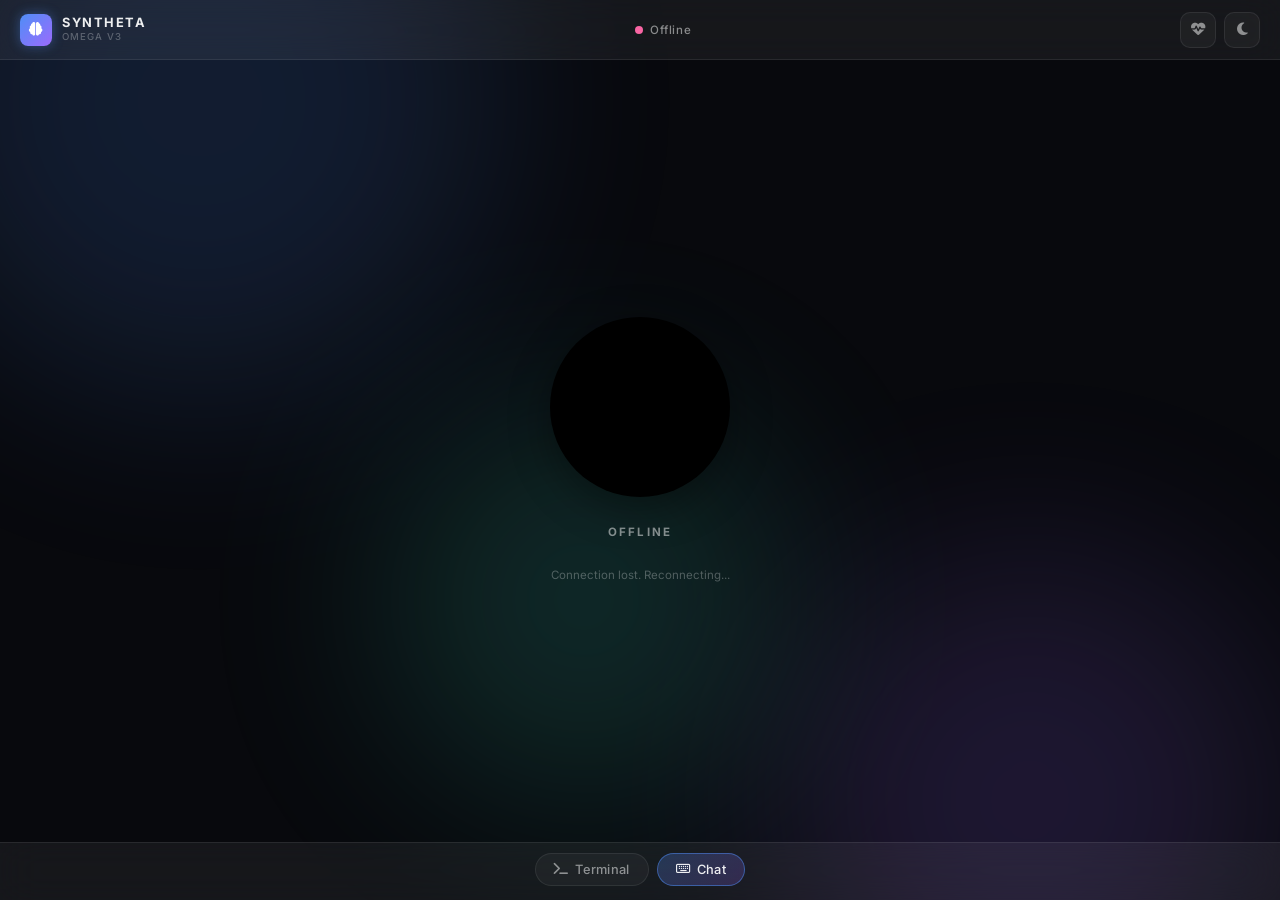
==== webui/index.html @ bdb89688 "Add demo and main application HTML files with interactive orb component and styles - Created demo_or" ====
<!DOCTYPE html>
<html lang="en">
<head>
    <meta charset="UTF-8">
    <meta name="viewport" content="width=device-width, initial-scale=1.0">
    <title>Syntheta — Omega V3</title>
    <meta name="description" content="Syntheta AI Engine — Voice-first interface with real-time cognitive processing.">
    <link rel="preconnect" href="https://fonts.googleapis.com">
    <link rel="preconnect" href="https://fonts.gstatic.com" crossorigin>
    <link href="https://fonts.googleapis.com/css2?family=Inter:ital,opsz,wght@0,14..32,100..900;1,14..32,100..900&display=swap" rel="stylesheet">
    <link rel="stylesheet" href="https://cdnjs.cloudflare.com/ajax/libs/font-awesome/6.5.0/css/all.min.css">
    <link rel="stylesheet" href="styles.css">
</head>
<body class="theme-dark">

    <!-- Ambient Background -->
    <div class="bg-ambient">
        <div class="glow glow-blue"></div>
        <div class="glow glow-purple"></div>
        <div class="glow glow-teal"></div>
    </div>

    <!-- App Shell -->
    <div class="app-shell">

        <!-- ── TOP NAV ── -->
        <header class="top-nav" id="top-nav">
            <div class="nav-brand">
                <div class="brand-icon">
                    <i class="fa-solid fa-brain"></i>
                </div>
                <div class="brand-text">
                    <span class="brand-name">SYNTHETA</span>
                    <span class="brand-version">OMEGA V3</span>
                </div>
            </div>

            <div class="nav-status">
                <span class="status-dot" id="conn-dot"></span>
                <span class="status-label" id="conn-label">Connecting...</span>
            </div>

            <div class="nav-actions">
                <button id="btn-health" class="nav-btn" title="System Health">
                    <i class="fa-solid fa-heart-pulse"></i>
                </button>
                <button id="btn-theme" class="nav-btn" title="Toggle Theme">
                    <i class="fa-solid fa-moon"></i>
                </button>
            </div>
        </header>

        <!-- ── MAIN CONTENT ── -->
        <main class="main-content">

            <!-- ORB VIEW -->
            <section class="view-section" id="view-orb">
                <div class="orb-wrapper">
                    <div class="orb" id="syntheta-orb">
                        <div class="orb-fluid orb-fluid-1"></div>
                        <div class="orb-fluid orb-fluid-2"></div>
                        <div class="orb-fluid orb-fluid-3"></div>
                    </div>
                    <p class="orb-label" id="orb-label">IDLE</p>
                    <p class="orb-sublabel" id="orb-sublabel">Awaiting connection to engine...</p>
                </div>
            </section>

            <!-- CHAT VIEW -->
            <section class="view-section hidden" id="view-chat">
                <div class="chat-history" id="chat-history">
                    <div class="chat-msg system">
                        <div class="msg-avatar sys-avatar"><i class="fa-solid fa-brain"></i></div>
                        <div class="msg-bubble sys-bubble">SYNTHETA online. Type a message below to begin.</div>
                    </div>
                </div>
            </section>

        </main>

        <!-- ── BOTTOM BAR ── -->
        <footer class="bottom-bar">

            <!-- Chat input (shown in chat mode) -->
            <div class="chat-input-row hidden" id="chat-input-area">
                <input type="text" id="chat-input" placeholder="Ask Syntheta anything..." autocomplete="off" spellcheck="false">
                <button id="btn-send" class="send-btn" title="Send">
                    <i class="fa-solid fa-arrow-up"></i>
                </button>
            </div>

            <!-- Control Pills -->
            <div class="control-pills">
                <button id="btn-terminal" class="pill" title="Toggle Terminal Log">
                    <i class="fa-solid fa-terminal"></i>
                    <span>Terminal</span>
                </button>
                <button id="btn-chat-toggle" class="pill pill-active" title="Toggle Chat Mode">
                    <i class="fa-regular fa-keyboard"></i>
                    <span>Chat</span>
                </button>
            </div>
        </footer>

    </div>

    <!-- ── TERMINAL DRAWER ── -->
    <div class="terminal-drawer" id="terminal-drawer">
        <div class="terminal-header">
            <div class="terminal-title">
                <i class="fa-solid fa-code-branch"></i>
                <span>Live Engine Output</span>
            </div>
            <button id="close-terminal" class="drawer-close">
                <i class="fa-solid fa-chevron-down"></i>
            </button>
        </div>
        <div class="terminal-body" id="terminal-logs">
            <div class="log-line log-info">> Waiting for engine connection...</div>
        </div>
    </div>

    <!-- ── HEALTH OVERLAY ── -->
    <div class="modal-overlay hidden" id="overlay-health">
        <div class="modal-card" id="health-card">
            <div class="modal-header">
                <h2 class="modal-title"><i class="fa-solid fa-microchip"></i> System Vitals</h2>
                <button id="close-health" class="modal-close"><i class="fa-solid fa-xmark"></i></button>
            </div>
            <div class="vitals-grid">
                <div class="vital-card">
                    <div class="vital-icon vram-icon"><i class="fa-solid fa-memory"></i></div>
                    <div class="vital-value" id="stat-vram">—</div>
                    <div class="vital-label">VRAM</div>
                    <div class="vital-bar"><div class="vital-bar-fill" id="bar-vram" style="width:0%"></div></div>
                </div>
                <div class="vital-card">
                    <div class="vital-icon ram-icon"><i class="fa-solid fa-server"></i></div>
                    <div class="vital-value" id="stat-ram">—</div>
                    <div class="vital-label">RAM</div>
                    <div class="vital-bar"><div class="vital-bar-fill" id="bar-ram" style="width:0%"></div></div>
                </div>
                <div class="vital-card">
                    <div class="vital-icon net-icon"><i class="fa-solid fa-wifi"></i></div>
                    <div class="vital-value" id="stat-net">—</div>
                    <div class="vital-label">Network</div>
                    <div class="vital-bar"><div class="vital-bar-fill" id="bar-net" style="width:50%"></div></div>
                </div>
                <div class="vital-card">
                    <div class="vital-icon model-icon"><i class="fa-solid fa-robot"></i></div>
                    <div class="vital-value" id="stat-model" style="font-size:1rem">Llama 3.2</div>
                    <div class="vital-label">Core Model</div>
                    <div class="vital-bar"><div class="vital-bar-fill" style="width:100%; background: var(--accent-green)"></div></div>
                </div>
            </div>
        </div>
    </div>

    <script src="app.js"></script>
</body>
</html>
---- webui/styles.css ----
/* ============================================================
   SYNTHETA OMEGA V3 — Premium Glass UI
   Apple-inspired, dark-first, fully adaptive
   ============================================================ */

/* ── FONTS & VARIABLES ─────────────────────────────────── */
:root {
  --font: 'Inter', -apple-system, BlinkMacSystemFont, sans-serif;

  /* Accent Palette */
  --accent-blue:   #4f8ef7;
  --accent-purple: #9b6bfc;
  --accent-teal:   #3de6c8;
  --accent-pink:   #f765a3;
  --accent-green:  #34d99a;
  --accent-amber:  #f5a623;

  /* Dark Theme Tokens */
  --bg:           #08090d;
  --bg-surface:   rgba(255,255,255,0.04);
  --bg-glass:     rgba(255,255,255,0.06);
  --bg-glass-hov: rgba(255,255,255,0.10);
  --border:       rgba(255,255,255,0.08);
  --border-glow:  rgba(79, 142, 247, 0.35);
  --text-primary: rgba(255,255,255,0.92);
  --text-secondary: rgba(255,255,255,0.50);
  --text-muted:   rgba(255,255,255,0.28);

  /* Orb base colours (dark) */
  --orb-a: #4f8ef7;
  --orb-b: #9b6bfc;
  --orb-c: #3de6c8;

  /* Geometry */
  --radius-sm: 10px;
  --radius-md: 16px;
  --radius-lg: 24px;
  --radius-xl: 32px;
  --nav-h:     60px;
  --bar-h:     80px;
}

/* Light theme overrides */
.theme-light {
  --bg:           #f0f2f8;
  --bg-surface:   rgba(0,0,0,0.03);
  --bg-glass:     rgba(255,255,255,0.55);
  --bg-glass-hov: rgba(255,255,255,0.75);
  --border:       rgba(0,0,0,0.07);
  --border-glow:  rgba(79, 142, 247, 0.25);
  --text-primary: rgba(0,0,0,0.88);
  --text-secondary: rgba(0,0,0,0.50);
  --text-muted:   rgba(0,0,0,0.30);
  --orb-a: #2d70e8;
  --orb-b: #7a4fe0;
  --orb-c: #00b8a2;
}

/* ── RESET ─────────────────────────────────────────────── */
*, *::before, *::after { box-sizing: border-box; margin: 0; padding: 0; }

html, body {
  height: 100%;
  overflow: hidden;
}

body {
  font-family: var(--font);
  background: var(--bg);
  color: var(--text-primary);
  transition: background 0.4s ease, color 0.4s ease;
  -webkit-font-smoothing: antialiased;
}

button { cursor: pointer; border: none; background: none; font-family: var(--font); }
input  { font-family: var(--font); }

/* ── AMBIENT BACKGROUND ────────────────────────────────── */
.bg-ambient {
  position: fixed;
  inset: 0;
  z-index: 0;
  overflow: hidden;
  pointer-events: none;
}
.glow {
  position: absolute;
  border-radius: 50%;
  filter: blur(100px);
  opacity: 0.15;
  animation: float 18s ease-in-out infinite;
}
.glow-blue   { width: 600px; height: 600px; background: var(--accent-blue);   top: -200px; left: -100px; animation-delay: 0s;   }
.glow-purple { width: 500px; height: 500px; background: var(--accent-purple); bottom: -150px; right: 0; animation-delay: -6s;  }
.glow-teal   { width: 400px; height: 400px; background: var(--accent-teal);   bottom: 100px; left: 30%;  animation-delay: -12s; }

.theme-light .glow { opacity: 0.08; }

@keyframes float {
  0%,100% { transform: translateY(0) scale(1); }
  50%      { transform: translateY(40px) scale(1.07); }
}

/* ── APP SHELL ─────────────────────────────────────────── */
.app-shell {
  position: relative;
  z-index: 1;
  display: flex;
  flex-direction: column;
  height: 100vh;
  height: 100dvh;
}

/* ── TOP NAV ───────────────────────────────────────────── */
.top-nav {
  flex-shrink: 0;
  height: var(--nav-h);
  display: flex;
  align-items: center;
  justify-content: space-between;
  padding: 0 20px;
  background: var(--bg-glass);
  border-bottom: 1px solid var(--border);
  backdrop-filter: blur(20px);
  -webkit-backdrop-filter: blur(20px);
}

.nav-brand {
  display: flex;
  align-items: center;
  gap: 10px;
}
.brand-icon {
  width: 32px; height: 32px;
  border-radius: 8px;
  background: linear-gradient(135deg, var(--accent-blue), var(--accent-purple));
  display: flex; align-items: center; justify-content: center;
  font-size: 0.85rem;
  color: #fff;
  box-shadow: 0 0 12px rgba(79,142,247,0.4);
}
.brand-text { display: flex; flex-direction: column; line-height: 1; }
.brand-name { font-size: 0.8rem; font-weight: 700; letter-spacing: 0.12em; color: var(--text-primary); }
.brand-version { font-size: 0.6rem; font-weight: 500; letter-spacing: 0.1em; color: var(--text-muted); margin-top: 2px; }

.nav-status { display: flex; align-items: center; gap: 7px; }
.status-dot {
  width: 8px; height: 8px; border-radius: 50%;
  background: var(--text-muted);
  transition: background 0.4s;
  box-shadow: 0 0 0 0 transparent;
}
.status-dot.online {
  background: var(--accent-green);
  animation: pulse-dot 2.5s ease-in-out infinite;
}
.status-dot.error { background: var(--accent-pink); }

@keyframes pulse-dot {
  0%,100% { box-shadow: 0 0 0 0 rgba(52,217,154,0.5); }
  50%      { box-shadow: 0 0 0 6px rgba(52,217,154,0); }
}

.status-label { font-size: 0.72rem; font-weight: 500; color: var(--text-secondary); letter-spacing: 0.05em; }

.nav-actions { display: flex; gap: 8px; }
.nav-btn {
  width: 36px; height: 36px;
  border-radius: 10px;
  background: var(--bg-surface);
  border: 1px solid var(--border);
  color: var(--text-secondary);
  font-size: 0.9rem;
  display: flex; align-items: center; justify-content: center;
  transition: all 0.2s ease;
}
.nav-btn:hover {
  background: var(--bg-glass-hov);
  color: var(--text-primary);
  transform: translateY(-1px);
  border-color: var(--border-glow);
}

/* ── MAIN CONTENT ──────────────────────────────────────── */
.main-content {
  flex: 1;
  overflow: hidden;
  position: relative;
}

.view-section {
  position: absolute;
  inset: 0;
  display: flex;
  flex-direction: column;
  align-items: center;
  justify-content: center;
  padding: 20px;
  transition: opacity 0.4s ease, transform 0.4s ease;
}
.view-section.hidden {
  opacity: 0;
  pointer-events: none;
  transform: scale(0.97);
}

/* ── ORB ────────────────────────────────────────────────── */
.orb-wrapper {
  display: flex;
  flex-direction: column;
  align-items: center;
  gap: 28px;
  user-select: none;
}

.orb {
  position: relative;
  width: 180px; height: 180px;
  border-radius: 50%;
  background: #000; /* Deep black core */
  display: flex;
  align-items: center;
  justify-content: center;
  /* Removed overflow: hidden to allow fluid colors to bleed outward like a cloud! */
  box-shadow: 0 10px 40px rgba(0,0,0,0.4);
  transition: background 0.5s ease, transform 0.5s cubic-bezier(0.25, 1, 0.5, 1);
  /* Use transform for hardware acceleration */
  transform: translateZ(0); 
}
@media (max-height: 600px) { .orb { width: 140px; height: 140px; } }

.theme-light .orb {
  background: rgba(255, 255, 255, 0.4); /* Soft semi-transparent base to let colors burn through */
  box-shadow: 0 8px 30px rgba(0,0,0,0.08), inset 0 2px 10px rgba(255,255,255,0.8);
}

/* Base Idle Animation (Slight Breathing) */
.orb.state-idle {
  animation: orb-breathe-idle 4s ease-in-out infinite;
  background: #000;
}
.theme-light .orb.state-idle {
  background: #fff; /* Solid white only when idle so it looks clean */
}
@keyframes orb-breathe-idle {
  0%, 100% { transform: scale(1) translateZ(0); }
  50% { transform: scale(1.04) translateZ(0); box-shadow: 0 8px 40px rgba(0,0,0,0.5); }
}

/* Fluid Blobs for Active States */
.orb-fluid {
  position: absolute;
  width: 180%; height: 180%; /* Even larger to create immense soft edge clouds */
  top: -40%; left: -40%;
  border-radius: 40% 60% 70% 30% / 40% 50% 60% 50%;
  opacity: 0; /* Hidden by default when idle */
  transition: opacity 0.6s ease, filter 0.5s ease;
  filter: blur(28px); /* Extreme blur for that soft watercolor/cloud look */
  mix-blend-mode: screen; /* Flawless color blending for light emissions */
}

.theme-light .orb-fluid {
  mix-blend-mode: multiply; /* Creates the rich, multi-color burning effect */
  opacity: 0.85; /* Slightly expose the base to prevent it from getting too dark */
}

.orb-fluid-1 { background: var(--accent-blue); animation: fluid-spin 5s linear infinite; }
.orb-fluid-2 { background: var(--accent-purple); animation: fluid-spin 7s linear infinite reverse; }
.orb-fluid-3 { background: var(--accent-teal); animation: fluid-spin 9s linear infinite; }

@keyframes fluid-spin {
  0% { transform: rotate(0deg) translateZ(0); border-radius: 40% 60% 70% 30% / 40% 50% 60% 50%; }
  50% { border-radius: 60% 40% 30% 70% / 60% 50% 40% 50%; }
  100% { transform: rotate(360deg) translateZ(0); border-radius: 40% 60% 70% 30% / 40% 50% 60% 50%; }
}

/* ── ORB STATES ─────────────────────────────────────────── */

/* PROCESSING & LISTENING */
.orb.state-processing .orb-fluid,
.orb.state-web_search .orb-fluid {
  opacity: 0.9;
}
.orb.state-processing, .orb.state-web_search {
  background: #000;
  animation: orb-breathe-active 1.5s ease-in-out infinite alternate;
}
.theme-light .orb.state-processing, .theme-light .orb.state-web_search {
  background: rgba(255, 255, 255, 0.2); /* Merge the inner circle with the rhythm */
}

@keyframes orb-breathe-active {
  from { transform: scale(1.05) translateZ(0); }
  to { transform: scale(1.1) translateZ(0); box-shadow: 0 0 50px rgba(79,142,247,0.4); }
}

/* WEBSearch: slightly different color emphasis */
.orb.state-web_search .orb-fluid-1 { background: var(--accent-amber); filter: blur(20px); }
.orb.state-web_search .orb-fluid-2 { background: var(--accent-pink); }

/* SPEAKING: Live Audio Rhythm (Driven by JS) */
.orb.state-speaking .orb-fluid {
  opacity: 1;
  filter: blur(12px); 
  animation-duration: 1.5s; /* Faster fluid spin while speaking */
}
.orb.state-speaking {
  background: #000;
  /* Transform & Box-shadow are controlled dynamically by app.js rhythm simulator */
}
.theme-light .orb.state-speaking { 
  background: rgba(255, 255, 255, 0.1); /* Almost invisible core to let the burn colors take over entirely */
}

.orb-label {
  font-size: 0.72rem;
  font-weight: 700;
  letter-spacing: 0.18em;
  color: var(--text-secondary);
  transition: color 0.4s;
}
.orb-sublabel {
  font-size: 0.72rem;
  color: var(--text-muted);
  text-align: center;
  max-width: 240px;
  line-height: 1.5;
}

/* ── CHAT VIEW ──────────────────────────────────────────── */
.chat-history {
  width: 100%;
  max-width: 680px;
  height: 100%;
  overflow-y: auto;
  display: flex;
  flex-direction: column;
  gap: 14px;
  padding: 24px 0 8px;
  scroll-behavior: smooth;
}
.chat-history::-webkit-scrollbar { width: 4px; }
.chat-history::-webkit-scrollbar-track { background: transparent; }
.chat-history::-webkit-scrollbar-thumb { background: var(--border); border-radius: 4px; }

.chat-msg {
  display: flex;
  align-items: flex-end;
  gap: 10px;
  animation: msg-in 0.3s ease;
}
@keyframes msg-in {
  from { opacity: 0; transform: translateY(10px); }
  to   { opacity: 1; transform: translateY(0); }
}

.chat-msg.user {
  flex-direction: row-reverse;
}

.msg-avatar {
  width: 30px; height: 30px; border-radius: 50%;
  display: flex; align-items: center; justify-content: center;
  font-size: 0.75rem; flex-shrink: 0;
}
.sys-avatar  { background: linear-gradient(135deg, var(--accent-blue), var(--accent-purple)); color: #fff; }
.user-avatar { background: var(--bg-glass); border: 1px solid var(--border); color: var(--text-secondary); }

.msg-bubble {
  max-width: 72%;
  padding: 12px 16px;
  border-radius: var(--radius-md);
  font-size: 0.88rem;
  line-height: 1.6;
}
.sys-bubble {
  background: var(--bg-glass);
  border: 1px solid var(--border);
  backdrop-filter: blur(12px);
  color: var(--text-primary);
  border-bottom-left-radius: 4px;
}
.user-bubble {
  background: linear-gradient(135deg,
    color-mix(in srgb, var(--accent-blue) 90%, transparent),
    color-mix(in srgb, var(--accent-purple) 70%, transparent));
  color: #fff;
  border-bottom-right-radius: 4px;
}

/* ── BOTTOM BAR ─────────────────────────────────────────── */
.bottom-bar {
  flex-shrink: 0;
  padding: 10px 16px 14px;
  background: var(--bg-glass);
  border-top: 1px solid var(--border);
  backdrop-filter: blur(20px);
  -webkit-backdrop-filter: blur(20px);
  display: flex;
  flex-direction: column;
  gap: 10px;
}

/* Chat Input Row */
.chat-input-row {
  display: flex;
  gap: 10px;
  align-items: center;
  animation: slide-up 0.3s ease;
}
.chat-input-row.hidden { display: none; }

@keyframes slide-up {
  from { opacity: 0; transform: translateY(8px); }
  to   { opacity: 1; transform: translateY(0); }
}

#chat-input {
  flex: 1;
  background: var(--bg-surface);
  border: 1px solid var(--border);
  border-radius: var(--radius-lg);
  padding: 12px 18px;
  color: var(--text-primary);
  font-size: 0.9rem;
  outline: none;
  transition: border-color 0.2s, box-shadow 0.2s;
}
#chat-input:focus {
  border-color: var(--border-glow);
  box-shadow: 0 0 0 3px rgba(79,142,247,0.12);
}
#chat-input::placeholder { color: var(--text-muted); }

.send-btn {
  width: 42px; height: 42px;
  border-radius: 50%;
  background: linear-gradient(135deg, var(--accent-blue), var(--accent-purple));
  color: #fff;
  font-size: 0.85rem;
  display: flex; align-items: center; justify-content: center;
  transition: transform 0.2s, box-shadow 0.2s;
  box-shadow: 0 4px 14px rgba(79,142,247,0.4);
}
.send-btn:hover { transform: scale(1.08); box-shadow: 0 6px 20px rgba(79,142,247,0.55); }
.send-btn:active { transform: scale(0.95); }

/* Control Pills Row */
.control-pills {
  display: flex;
  gap: 8px;
  justify-content: center;
}
.pill {
  display: inline-flex;
  align-items: center;
  gap: 7px;
  padding: 8px 18px;
  border-radius: 100px;
  background: var(--bg-surface);
  border: 1px solid var(--border);
  color: var(--text-secondary);
  font-size: 0.8rem;
  font-weight: 500;
  transition: all 0.2s ease;
  letter-spacing: 0.02em;
}
.pill:hover {
  background: var(--bg-glass-hov);
  color: var(--text-primary);
  border-color: var(--border-glow);
  transform: translateY(-1px);
}
.pill-active {
  background: linear-gradient(135deg,
    color-mix(in srgb, var(--accent-blue) 25%, transparent),
    color-mix(in srgb, var(--accent-purple) 20%, transparent));
  border-color: color-mix(in srgb, var(--accent-blue) 50%, transparent);
  color: var(--text-primary);
}

/* ── TERMINAL DRAWER ────────────────────────────────────── */
.terminal-drawer {
  position: fixed;
  bottom: 0; left: 0; right: 0;
  z-index: 50;
  height: 42vh;
  background: rgba(6, 8, 14, 0.92);
  border-top: 1px solid var(--border);
  backdrop-filter: blur(24px);
  -webkit-backdrop-filter: blur(24px);
  display: flex;
  flex-direction: column;
  transform: translateY(100%);
  transition: transform 0.4s cubic-bezier(0.32, 0.72, 0, 1);
}
.theme-light .terminal-drawer { background: rgba(230,233,242,0.92); }
.terminal-drawer.open { transform: translateY(0); }

.terminal-header {
  display: flex;
  align-items: center;
  justify-content: space-between;
  padding: 14px 18px 10px;
  border-bottom: 1px solid var(--border);
}
.terminal-title {
  display: flex; align-items: center; gap: 8px;
  font-size: 0.75rem; font-weight: 600;
  letter-spacing: 0.06em; color: var(--text-secondary);
}
.terminal-title i { color: var(--accent-teal); }

.drawer-close {
  color: var(--text-muted);
  font-size: 0.85rem;
  padding: 4px 8px;
  border-radius: 6px;
  transition: all 0.2s;
}
.drawer-close:hover { color: var(--text-primary); background: var(--bg-glass-hov); }

.terminal-body {
  flex: 1;
  overflow-y: auto;
  padding: 12px 18px;
  font-family: 'SF Mono', 'Fira Code', 'Consolas', monospace;
  font-size: 0.72rem;
  line-height: 1.7;
  display: flex;
  flex-direction: column;
  gap: 2px;
}
.terminal-body::-webkit-scrollbar { width: 4px; }
.terminal-body::-webkit-scrollbar-thumb { background: var(--border); border-radius: 4px; }

.log-line { display: block; transition: color 0.1s; }
.log-info    { color: rgba(120,200,255,0.75); }
.log-success { color: rgba(52,217,154,0.85); }
.log-warn    { color: rgba(245,166,35,0.85); }
.log-error   { color: rgba(247,101,163,0.85); }
.log-default { color: var(--text-secondary); }

/* ── HEALTH OVERLAY ─────────────────────────────────────── */
.modal-overlay {
  position: fixed;
  inset: 0;
  z-index: 100;
  background: rgba(0,0,0,0.55);
  backdrop-filter: blur(10px);
  -webkit-backdrop-filter: blur(10px);
  display: flex;
  align-items: center;
  justify-content: center;
  padding: 20px;
  animation: fade-in 0.2s ease;
}
.modal-overlay.hidden { display: none; }

@keyframes fade-in { from { opacity: 0; } to { opacity: 1; } }

.modal-card {
  width: 100%;
  max-width: 440px;
  background: var(--bg-glass);
  border: 1px solid var(--border);
  border-radius: var(--radius-xl);
  backdrop-filter: blur(30px);
  -webkit-backdrop-filter: blur(30px);
  overflow: hidden;
  box-shadow: 0 24px 80px rgba(0,0,0,0.5);
  animation: card-in 0.3s cubic-bezier(0.34, 1.56, 0.64, 1);
}
@keyframes card-in {
  from { opacity: 0; transform: scale(0.9) translateY(20px); }
  to   { opacity: 1; transform: scale(1) translateY(0); }
}

.modal-header {
  display: flex;
  align-items: center;
  justify-content: space-between;
  padding: 20px 22px 16px;
  border-bottom: 1px solid var(--border);
}
.modal-title {
  font-size: 0.95rem;
  font-weight: 600;
  display: flex; align-items: center; gap: 9px;
  color: var(--text-primary);
}
.modal-title i { color: var(--accent-blue); }

.modal-close {
  width: 30px; height: 30px;
  border-radius: 50%;
  background: var(--bg-surface);
  border: 1px solid var(--border);
  color: var(--text-secondary);
  font-size: 0.85rem;
  display: flex; align-items: center; justify-content: center;
  transition: all 0.2s;
}
.modal-close:hover { background: var(--bg-glass-hov); color: var(--text-primary); }

.vitals-grid {
  display: grid;
  grid-template-columns: 1fr 1fr;
  gap: 12px;
  padding: 18px 22px 22px;
}

.vital-card {
  background: var(--bg-surface);
  border: 1px solid var(--border);
  border-radius: var(--radius-md);
  padding: 16px;
  display: flex;
  flex-direction: column;
  gap: 4px;
  transition: border-color 0.3s;
}
.vital-card:hover { border-color: var(--border-glow); }

.vital-icon {
  width: 32px; height: 32px;
  border-radius: 8px;
  display: flex; align-items: center; justify-content: center;
  font-size: 0.85rem;
  margin-bottom: 6px;
}
.vram-icon  { background: rgba(155,107,252,0.15); color: var(--accent-purple); }
.ram-icon   { background: rgba(79,142,247,0.15);  color: var(--accent-blue); }
.net-icon   { background: rgba(61,230,200,0.15);  color: var(--accent-teal); }
.model-icon { background: rgba(52,217,154,0.15);  color: var(--accent-green); }

.vital-value {
  font-size: 1.25rem;
  font-weight: 700;
  color: var(--text-primary);
  letter-spacing: -0.01em;
}
.vital-label {
  font-size: 0.7rem;
  color: var(--text-muted);
  font-weight: 500;
  letter-spacing: 0.05em;
  text-transform: uppercase;
}
.vital-bar {
  margin-top: 10px;
  height: 3px;
  background: var(--border);
  border-radius: 4px;
  overflow: hidden;
}
.vital-bar-fill {
  height: 100%;
  border-radius: 4px;
  background: linear-gradient(90deg, var(--accent-blue), var(--accent-purple));
  transition: width 0.7s ease;
}

/* ── UTILITIES ──────────────────────────────────────────── */
.hidden { display: none !important; }
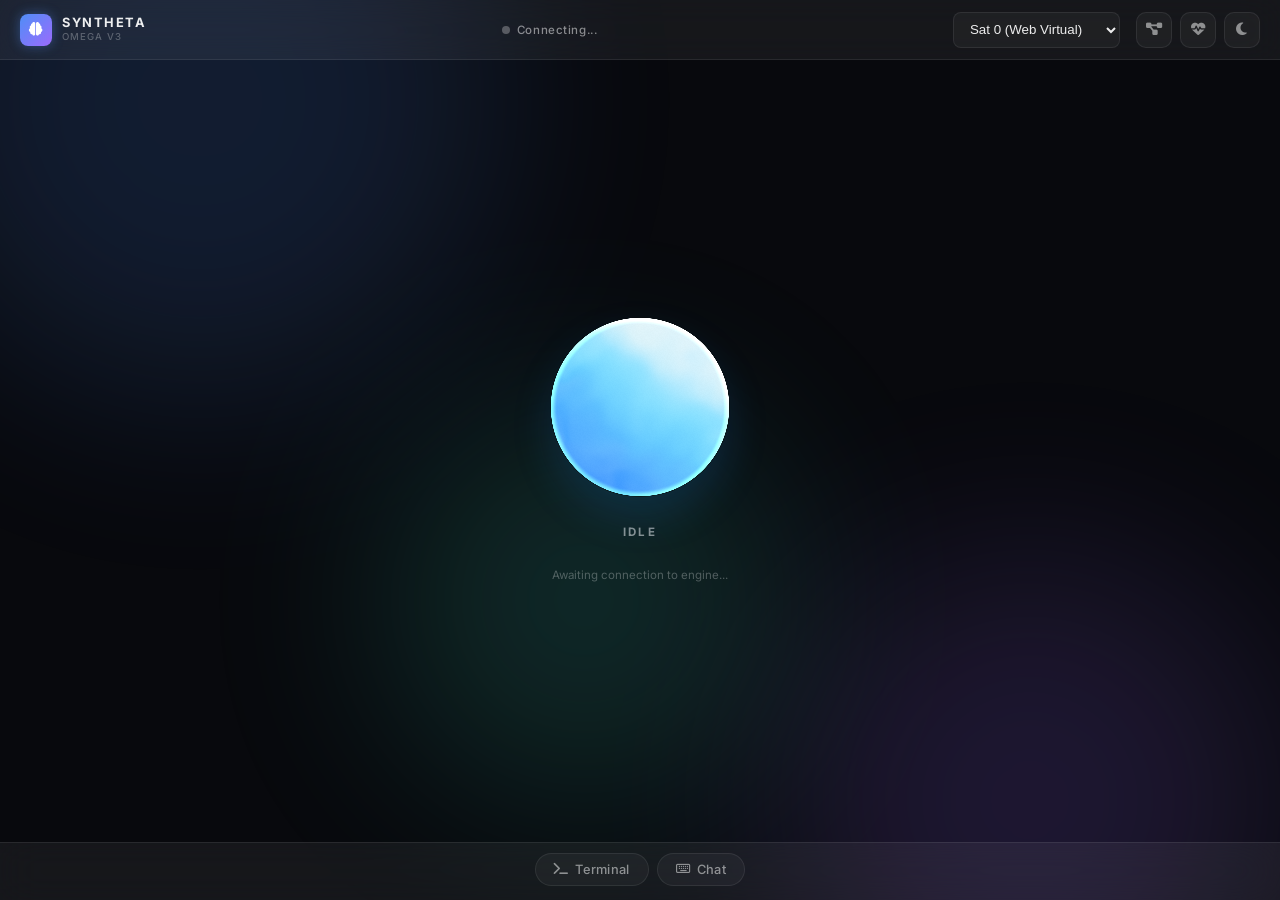
==== commit e429286f: "chore: prepare for github release - cleanup, setup scripts, and security scrub" ====
--- a/webui/index.html
+++ b/webui/index.html
@@ -10,20 +10,18 @@
     <link href="https://fonts.googleapis.com/css2?family=Inter:ital,opsz,wght@0,14..32,100..900;1,14..32,100..900&display=swap" rel="stylesheet">
     <link rel="stylesheet" href="https://cdnjs.cloudflare.com/ajax/libs/font-awesome/6.5.0/css/all.min.css">
     <link rel="stylesheet" href="styles.css">
+    <script src="https://d3js.org/d3.v7.min.js"></script>
 </head>
 <body class="theme-dark">
 
-    <!-- Ambient Background -->
     <div class="bg-ambient">
         <div class="glow glow-blue"></div>
         <div class="glow glow-purple"></div>
         <div class="glow glow-teal"></div>
     </div>
 
-    <!-- App Shell -->
     <div class="app-shell">
 
-        <!-- ── TOP NAV ── -->
         <header class="top-nav" id="top-nav">
             <div class="nav-brand">
                 <div class="brand-icon">
@@ -41,6 +39,16 @@
             </div>
 
             <div class="nav-actions">
+                <select id="sat-selector" title="Select Hardware Target" style="background: var(--bg-surface); color: var(--text-primary); border: 1px solid var(--border); border-radius: 8px; padding: 6px 12px; cursor: pointer; margin-right: 8px; outline: none;">
+                    <option value="0">Sat 0 (Web Virtual)</option>
+                    <option value="1">Sat 1 (ESP32 Node)</option>
+                    <option value="2">Sat 2 (Expansion)</option>
+                </select>
+
+                <button id="btn-network" class="nav-btn" title="Living Memory Network">
+                    <i class="fa-solid fa-project-diagram"></i>
+                </button>
+
                 <button id="btn-health" class="nav-btn" title="System Health">
                     <i class="fa-solid fa-heart-pulse"></i>
                 </button>
@@ -50,23 +58,18 @@
             </div>
         </header>
 
-        <!-- ── MAIN CONTENT ── -->
         <main class="main-content">
 
-            <!-- ORB VIEW -->
             <section class="view-section" id="view-orb">
                 <div class="orb-wrapper">
                     <div class="orb" id="syntheta-orb">
-                        <div class="orb-fluid orb-fluid-1"></div>
-                        <div class="orb-fluid orb-fluid-2"></div>
-                        <div class="orb-fluid orb-fluid-3"></div>
+                        <canvas id="glcanvas"></canvas>
                     </div>
                     <p class="orb-label" id="orb-label">IDLE</p>
                     <p class="orb-sublabel" id="orb-sublabel">Awaiting connection to engine...</p>
                 </div>
             </section>
 
-            <!-- CHAT VIEW -->
             <section class="view-section hidden" id="view-chat">
                 <div class="chat-history" id="chat-history">
                     <div class="chat-msg system">
@@ -78,10 +81,8 @@
 
         </main>
 
-        <!-- ── BOTTOM BAR ── -->
         <footer class="bottom-bar">
 
-            <!-- Chat input (shown in chat mode) -->
             <div class="chat-input-row hidden" id="chat-input-area">
                 <input type="text" id="chat-input" placeholder="Ask Syntheta anything..." autocomplete="off" spellcheck="false">
                 <button id="btn-send" class="send-btn" title="Send">
@@ -89,13 +90,12 @@
                 </button>
             </div>
 
-            <!-- Control Pills -->
             <div class="control-pills">
                 <button id="btn-terminal" class="pill" title="Toggle Terminal Log">
                     <i class="fa-solid fa-terminal"></i>
                     <span>Terminal</span>
                 </button>
-                <button id="btn-chat-toggle" class="pill pill-active" title="Toggle Chat Mode">
+                <button id="btn-chat-toggle" class="pill" title="Toggle Chat Mode">
                     <i class="fa-regular fa-keyboard"></i>
                     <span>Chat</span>
                 </button>
@@ -104,7 +104,6 @@
 
     </div>
 
-    <!-- ── TERMINAL DRAWER ── -->
     <div class="terminal-drawer" id="terminal-drawer">
         <div class="terminal-header">
             <div class="terminal-title">
@@ -120,7 +119,6 @@
         </div>
     </div>
 
-    <!-- ── HEALTH OVERLAY ── -->
     <div class="modal-overlay hidden" id="overlay-health">
         <div class="modal-card" id="health-card">
             <div class="modal-header">
@@ -156,6 +154,44 @@
         </div>
     </div>
 
+    <div class="network-drawer" id="network-drawer">
+        <div class="network-header">
+            <div class="terminal-title">
+                <i class="fa-solid fa-brain"></i>
+                <span id="network-title">Memory Matrix</span>
+            </div>
+            <div class="net-info">
+                <span class="net-info-label">NODE SELECTED:</span>
+                <span id="selected-node-display">— NULL —</span>
+            </div>
+            <button id="close-network" class="drawer-close">
+                <i class="fa-solid fa-xmark"></i>
+            </button>
+        </div>
+        <div class="network-body">
+            <canvas id="networkCanvas"></canvas>
+            <div id="net-node-data" class="node-data-overlay hidden">
+                <div class="node-data-header">NODE DATA</div>
+                <div class="node-data-content" id="node-data-content"></div>
+            </div>
+            <div class="network-footer-note">✧ THE NETWORK BREATHES · DRAG A NODE ✧</div>
+        </div>
+    </div>
+
+    <script>
+        document.addEventListener('DOMContentLoaded', () => {
+            const params = new URLSearchParams(window.location.search);
+            const currentSat = params.get('sat_id') || '0';
+            const selector = document.getElementById('sat-selector');
+            if(selector) {
+                selector.value = currentSat;
+                selector.addEventListener('change', (e) => {
+                    window.location.search = '?sat_id=' + e.target.value;
+                });
+            }
+        });
+    </script>
+
     <script src="app.js"></script>
 </body>
-</html>
+</html>
--- a/webui/styles.css
+++ b/webui/styles.css
@@ -90,9 +90,9 @@
   opacity: 0.15;
   animation: float 18s ease-in-out infinite;
 }
-.glow-blue   { width: 600px; height: 600px; background: var(--accent-blue);   top: -200px; left: -100px; animation-delay: 0s;   }
+.glow-blue    { width: 600px; height: 600px; background: var(--accent-blue);   top: -200px; left: -100px; animation-delay: 0s;   }
 .glow-purple { width: 500px; height: 500px; background: var(--accent-purple); bottom: -150px; right: 0; animation-delay: -6s;  }
-.glow-teal   { width: 400px; height: 400px; background: var(--accent-teal);   bottom: 100px; left: 30%;  animation-delay: -12s; }
+.glow-teal    { width: 400px; height: 400px; background: var(--accent-teal);   bottom: 100px; left: 30%;  animation-delay: -12s; }
 
 .theme-light .glow { opacity: 0.08; }
 
@@ -213,103 +213,51 @@
   user-select: none;
 }
 
+/* 🟢 WebGL ORB BASE (Replaces CSS blobs) */
+/* 🟢 FIX: Locked dimensions and absolute positioning to prevent Flexbox squishing */
 .orb {
-  position: relative;
-  width: 180px; height: 180px;
-  border-radius: 50%;
-  background: #000; /* Deep black core */
-  display: flex;
-  align-items: center;
-  justify-content: center;
-  /* Removed overflow: hidden to allow fluid colors to bleed outward like a cloud! */
-  box-shadow: 0 10px 40px rgba(0,0,0,0.4);
-  transition: background 0.5s ease, transform 0.5s cubic-bezier(0.25, 1, 0.5, 1);
-  /* Use transform for hardware acceleration */
-  transform: translateZ(0); 
-}
-@media (max-height: 600px) { .orb { width: 140px; height: 140px; } }
-
-.theme-light .orb {
-  background: rgba(255, 255, 255, 0.4); /* Soft semi-transparent base to let colors burn through */
-  box-shadow: 0 8px 30px rgba(0,0,0,0.08), inset 0 2px 10px rgba(255,255,255,0.8);
-}
-
-/* Base Idle Animation (Slight Breathing) */
-.orb.state-idle {
-  animation: orb-breathe-idle 4s ease-in-out infinite;
-  background: #000;
-}
-.theme-light .orb.state-idle {
-  background: #fff; /* Solid white only when idle so it looks clean */
-}
-@keyframes orb-breathe-idle {
-  0%, 100% { transform: scale(1) translateZ(0); }
-  50% { transform: scale(1.04) translateZ(0); box-shadow: 0 8px 40px rgba(0,0,0,0.5); }
-}
-
-/* Fluid Blobs for Active States */
-.orb-fluid {
-  position: absolute;
-  width: 180%; height: 180%; /* Even larger to create immense soft edge clouds */
-  top: -40%; left: -40%;
-  border-radius: 40% 60% 70% 30% / 40% 50% 60% 50%;
-  opacity: 0; /* Hidden by default when idle */
-  transition: opacity 0.6s ease, filter 0.5s ease;
-  filter: blur(28px); /* Extreme blur for that soft watercolor/cloud look */
-  mix-blend-mode: screen; /* Flawless color blending for light emissions */
-}
-
-.theme-light .orb-fluid {
-  mix-blend-mode: multiply; /* Creates the rich, multi-color burning effect */
-  opacity: 0.85; /* Slightly expose the base to prevent it from getting too dark */
-}
-
-.orb-fluid-1 { background: var(--accent-blue); animation: fluid-spin 5s linear infinite; }
-.orb-fluid-2 { background: var(--accent-purple); animation: fluid-spin 7s linear infinite reverse; }
-.orb-fluid-3 { background: var(--accent-teal); animation: fluid-spin 9s linear infinite; }
-
-@keyframes fluid-spin {
-  0% { transform: rotate(0deg) translateZ(0); border-radius: 40% 60% 70% 30% / 40% 50% 60% 50%; }
-  50% { border-radius: 60% 40% 30% 70% / 60% 50% 40% 50%; }
-  100% { transform: rotate(360deg) translateZ(0); border-radius: 40% 60% 70% 30% / 40% 50% 60% 50%; }
-}
-
-/* ── ORB STATES ─────────────────────────────────────────── */
-
-/* PROCESSING & LISTENING */
-.orb.state-processing .orb-fluid,
-.orb.state-web_search .orb-fluid {
-  opacity: 0.9;
-}
-.orb.state-processing, .orb.state-web_search {
-  background: #000;
-  animation: orb-breathe-active 1.5s ease-in-out infinite alternate;
-}
-.theme-light .orb.state-processing, .theme-light .orb.state-web_search {
-  background: rgba(255, 255, 255, 0.2); /* Merge the inner circle with the rhythm */
-}
-
-@keyframes orb-breathe-active {
-  from { transform: scale(1.05) translateZ(0); }
-  to { transform: scale(1.1) translateZ(0); box-shadow: 0 0 50px rgba(79,142,247,0.4); }
-}
-
-/* WEBSearch: slightly different color emphasis */
-.orb.state-web_search .orb-fluid-1 { background: var(--accent-amber); filter: blur(20px); }
-.orb.state-web_search .orb-fluid-2 { background: var(--accent-pink); }
-
-/* SPEAKING: Live Audio Rhythm (Driven by JS) */
-.orb.state-speaking .orb-fluid {
-  opacity: 1;
-  filter: blur(12px); 
-  animation-duration: 1.5s; /* Faster fluid spin while speaking */
-}
+    position: relative;
+    width: 180px; 
+    height: 180px;
+    min-width: 180px;
+    min-height: 180px;
+    aspect-ratio: 1 / 1;
+    flex-shrink: 0;
+    border-radius: 50%;
+    overflow: hidden;
+    background: transparent;
+    box-shadow: 0 20px 40px rgba(30, 133, 255, 0.15);
+    transition: transform 0.6s cubic-bezier(0.23, 1, 0.32, 1), box-shadow 0.6s ease;
+    will-change: transform;
+    transform: translateZ(0); 
+}
+
+@media (max-height: 600px) { 
+    .orb { 
+        width: 140px; 
+        height: 140px; 
+        min-width: 140px;
+        min-height: 140px;
+    } 
+}
+
+#glcanvas {
+    position: absolute;
+    top: 0;
+    left: 0;
+    width: 100%;
+    height: 100%;
+    aspect-ratio: 1 / 1;
+    border-radius: 50%; 
+    display: block;
+    pointer-events: none;
+}
+
+.orb.state-processing, 
+.orb.state-web_search, 
 .orb.state-speaking {
-  background: #000;
-  /* Transform & Box-shadow are controlled dynamically by app.js rhythm simulator */
-}
-.theme-light .orb.state-speaking { 
-  background: rgba(255, 255, 255, 0.1); /* Almost invisible core to let the burn colors take over entirely */
+    transform: scale(1.06);
+    box-shadow: 0 30px 60px rgba(30, 133, 255, 0.3);
 }
 
 .orb-label {
@@ -401,7 +349,6 @@
   gap: 10px;
 }
 
-/* Chat Input Row */
 .chat-input-row {
   display: flex;
   gap: 10px;
@@ -445,7 +392,6 @@
 .send-btn:hover { transform: scale(1.08); box-shadow: 0 6px 20px rgba(79,142,247,0.55); }
 .send-btn:active { transform: scale(0.95); }
 
-/* Control Pills Row */
 .control-pills {
   display: flex;
   gap: 8px;
@@ -663,3 +609,155 @@
 
 /* ── UTILITIES ──────────────────────────────────────────── */
 .hidden { display: none !important; }
+
+/* 🟢 ADDED: NETWORK DRAWER ──────────────────────────────── */
+.network-drawer {
+    position: fixed;
+    top: 0;
+    right: -100%;
+    width: 600px;
+    max-width: 100%;
+    height: 100vh;
+    background: rgba(10, 12, 18, 0.95);
+    backdrop-filter: blur(10px);
+    border-left: 1px solid var(--border);
+    box-shadow: -10px 0 30px rgba(0, 0, 0, 0.8);
+    transition: right 0.3s ease;
+    z-index: 9999;
+    display: flex;
+    flex-direction: column;
+}
+
+.network-drawer.open {
+    right: 0;
+}
+
+.network-header {
+    padding: 1rem 1.5rem;
+    border-bottom: 1px solid var(--border);
+    display: flex;
+    justify-content: space-between;
+    align-items: center;
+    background: var(--bg-surface);
+}
+
+.net-info {
+    display: flex;
+    align-items: center;
+    gap: 12px;
+    background: rgba(11, 18, 27, 0.7);
+    padding: 6px 16px;
+    border: 1px solid var(--accent-pink);
+    box-shadow: 0 0 10px rgba(247, 101, 163, 0.2);
+    border-radius: 4px;
+    font-family: monospace;
+    font-size: 0.85rem;
+}
+
+.net-info-label {
+    color: var(--accent-pink);
+    font-weight: bold;
+    letter-spacing: 1px;
+}
+
+#selected-node-display {
+    color: var(--accent-teal);
+    text-shadow: 0 0 5px var(--accent-teal);
+    min-width: 100px;
+}
+
+/* ── NODE DATA OVERLAY ─────────────────────────── */
+.node-data-overlay {
+    position: absolute;
+    bottom: 20px;
+    left: 20px;
+    width: 280px;
+    background: rgba(10, 15, 22, 0.85);
+    backdrop-filter: blur(8px);
+    border: 1px solid var(--border);
+    border-left: 4px solid var(--accent-blue);
+    padding: 1rem;
+    border-radius: 4px;
+    box-shadow: 0 10px 30px rgba(0,0,0,0.5);
+    z-index: 100;
+    transition: all 0.3s cubic-bezier(0.23, 1, 0.32, 1);
+    transform: translateX(0);
+    opacity: 1;
+}
+
+.node-data-overlay.hidden {
+    transform: translateX(-20px);
+    opacity: 0;
+    pointer-events: none;
+}
+
+.node-data-header {
+    font-size: 0.75rem;
+    font-weight: 800;
+    color: var(--text-muted);
+    letter-spacing: 2px;
+    margin-bottom: 0.8rem;
+    border-bottom: 1px solid var(--border);
+    padding-bottom: 0.4rem;
+}
+
+.node-data-content {
+    font-family: 'Inter', sans-serif;
+}
+
+.node-data-type {
+    font-size: 0.7rem;
+    text-transform: uppercase;
+    color: var(--accent-blue);
+    background: rgba(79, 142, 247, 0.1);
+    padding: 2px 6px;
+    border-radius: 2px;
+    margin-bottom: 0.5rem;
+    display: inline-block;
+}
+
+.node-data-label {
+    font-size: 1rem;
+    font-weight: 600;
+    color: var(--text-primary);
+    line-height: 1.4;
+}
+
+.network-body {
+    flex: 1;
+    position: relative;
+    overflow: hidden;
+}
+
+#networkCanvas {
+    width: 100%;
+    height: 100%;
+    display: block;
+    cursor: grab;
+}
+
+#networkCanvas:active {
+    cursor: grabbing;
+}
+
+.network-footer-note {
+    position: absolute;
+    bottom: 16px;
+    right: 24px;
+    color: #a0f0ff;
+    font-size: 0.8rem;
+    letter-spacing: 1.5px;
+    pointer-events: none;
+    text-shadow: 0 0 5px #0ff;
+}
+
+/* ── BUTTON GLOW ANIMATION ── */
+@keyframes profile-glow {
+    0% { box-shadow: 0 0 0 rgba(42, 255, 182, 0); background: transparent; color: var(--text-primary); }
+    50% { box-shadow: 0 0 20px rgba(42, 255, 182, 0.8); background: rgba(42, 255, 182, 0.2); color: #2affb6; }
+    100% { box-shadow: 0 0 0 rgba(42, 255, 182, 0); background: transparent; color: var(--text-primary); }
+}
+
+.glow-once {
+    animation: profile-glow 2s ease-out;
+}
